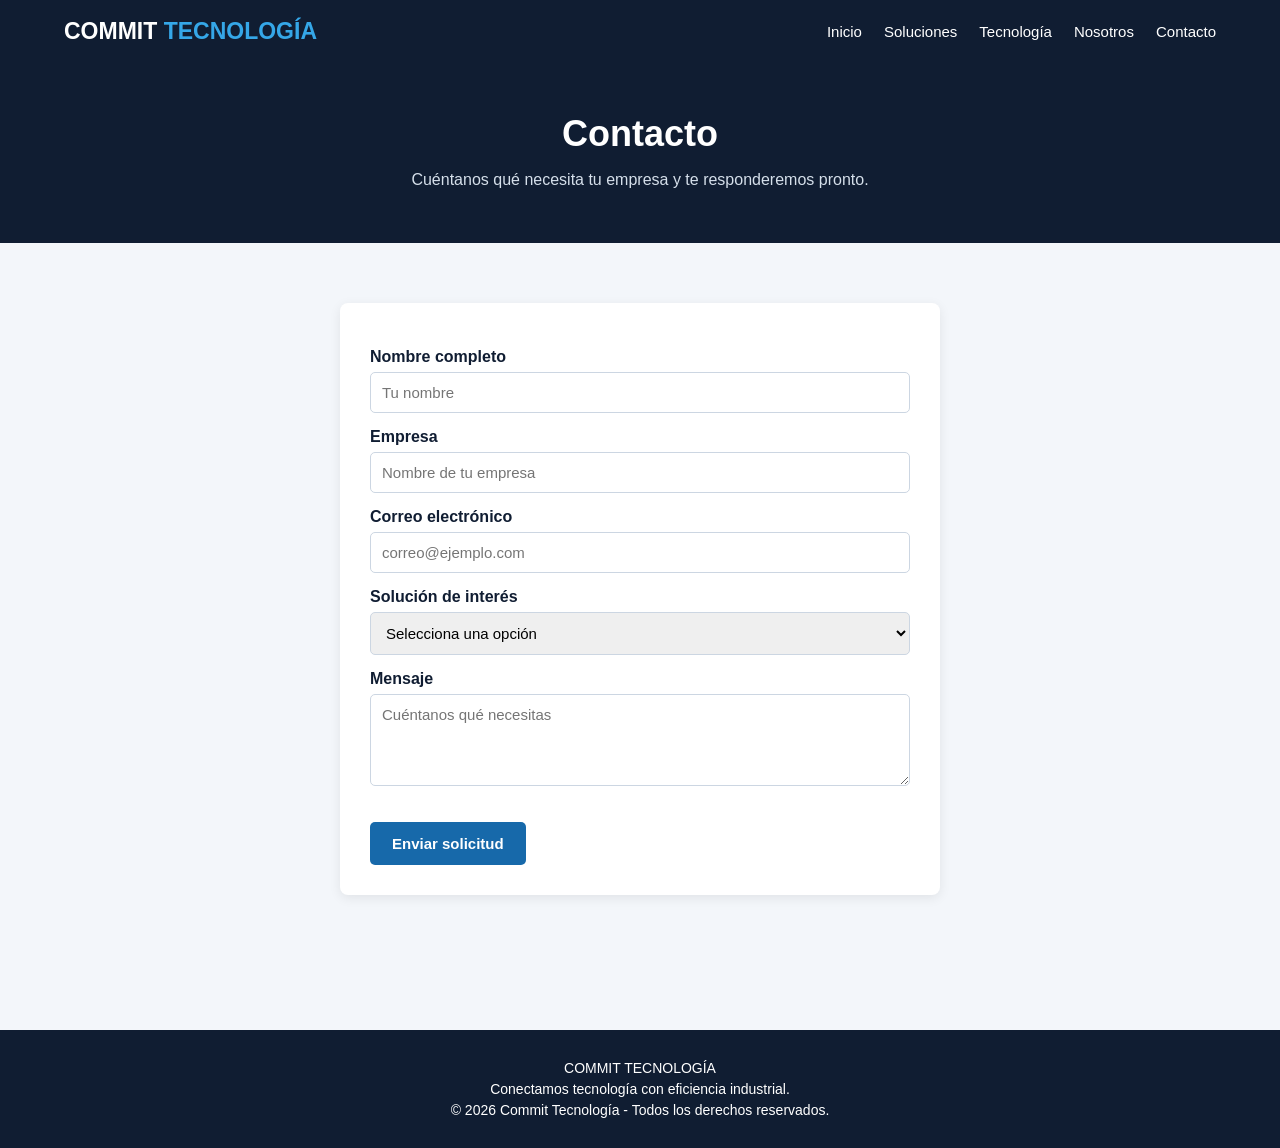
==== contacto.html @ f01b88b1 "Upload_first_lines" ====
<!DOCTYPE html>
<html lang="es">

<head>
    <meta charset="UTF-8">
    <meta name="viewport" content="width=device-width, initial-scale=1.0">
    <title>Contacto | Commit Tecnología</title>
    <link rel="stylesheet" href="css/estilos.css">
</head>

<body>

    <!-- ENCABEZADO -->
    <header>
        <div class="contenedor header-contenido">
            <div class="logo">
                COMMIT <span>TECNOLOGÍA</span>
            </div>
            <nav>
                <a href="index.html">Inicio</a>
                <a href="soluciones.html">Soluciones</a>
                <a href="tecnologia.html">Tecnología</a>
                <a href="nosotros.html">Nosotros</a>
                <a href="contacto.html">Contacto</a>
            </nav>
        </div>
    </header>

    <main>

        <!-- TÍTULO DE LA PÁGINA -->
        <section class="titulo-pagina">
            <div class="contenedor">
                <h1>Contacto</h1>
                <p>Cuéntanos qué necesita tu empresa y te responderemos pronto.</p>
            </div>
        </section>

        <section class="seccion">
            <div class="contenedor">

                <form id="formulario" class="formulario">

                    <label for="nombre">Nombre completo</label>
                    <input type="text" id="nombre" placeholder="Tu nombre">

                    <label for="empresa">Empresa</label>
                    <input type="text" id="empresa" placeholder="Nombre de tu empresa">

                    <label for="correo">Correo electrónico</label>
                    <input type="text" id="correo" placeholder="correo@ejemplo.com">

                    <label for="solucion">Solución de interés</label>
                    <select id="solucion">
                        <option value="">Selecciona una opción</option>
                        <option value="Gestión de inventarios">Gestión de inventarios</option>
                        <option value="Control de producción">Control de producción</option>
                        <option value="Control de consumos">Control de consumos</option>
                        <option value="Gestión logística">Gestión logística</option>
                        <option value="Mantenimiento industrial">Mantenimiento industrial</option>
                        <option value="Reportes e indicadores">Reportes e indicadores</option>
                    </select>

                    <label for="mensaje">Mensaje</label>
                    <textarea id="mensaje" rows="4" placeholder="Cuéntanos qué necesitas"></textarea>

                    <p id="mensaje-error" class="error"></p>

                    <button type="submit" class="boton">Enviar solicitud</button>
                </form>

                <!-- Aquí se muestran los datos guardados en sessionStorage -->
                <div id="resumen" class="resumen"></div>

            </div>
        </section>

    </main>

    <!-- PIE DE PÁGINA -->
    <footer>
        <p>COMMIT TECNOLOGÍA</p>
        <p>Conectamos tecnología con eficiencia industrial.</p>
        <p>© 2026 Commit Tecnología - Todos los derechos reservados.</p>
    </footer>

    <script src="js/script.js"></script>
    <script src="js/contacto.js"></script>
</body>
</html>
---- css/estilos.css ----
/* CONFIGURACIÓN GENERAL */
* {
    margin: 0;
    padding: 0;
    box-sizing: border-box;
}

body {
    font-family: Arial, sans-serif;
    background-color: #F3F6FA;
    color: #101D32;
}

.contenedor {
    width: 90%;
    max-width: 1200px;
    margin: auto;
}

/* ENCABEZADO */
header {
    background-color: #101D32;
    color: white;
    padding: 18px 0;
}

.header-contenido {
    display: flex;
    justify-content: space-between;
    align-items: center;
    flex-wrap: wrap;
    gap: 15px;
}

.logo {
    font-size: 23px;
    font-weight: bold;
}

.logo span {
    color: #35A7E8;
}

nav {
    display: flex;
    gap: 22px;
    flex-wrap: wrap;
}

nav a {
    color: white;
    text-decoration: none;
    font-size: 15px;
}

nav a:hover {
    color: #35A7E8;
}

/* PIE DE PÁGINA */
footer {
    background-color: #101D32;
    color: white;
    text-align: center;
    padding: 25px 10px;
    margin-top: 50px;
}

footer p {
    font-size: 14px;
    margin: 5px 0;
}

/* DISEÑO RESPONSIVO */
@media (max-width: 768px) {

    .header-contenido {
        flex-direction: column;
        text-align: center;
    }

    nav {
        justify-content: center;
        gap: 15px;
    }
}


/* BANNER PRINCIPAL */

.hero {
    background: linear-gradient(
        rgba(16, 29, 50, 0.85),
        rgba(16, 29, 50, 0.85)
    ),
    url("../img/portada.jpg");

    background-size: cover;
    background-position: center;

    min-height: 480px;
    display: flex;
    align-items: center;

    color: white;
}

.hero-contenido {
    max-width: 700px;
    padding: 60px 0;
}

.hero h1 {
    font-size: 42px;
    margin-bottom: 20px;
    line-height: 1.2;
}

.hero p {
    font-size: 18px;
    line-height: 1.6;
    margin-bottom: 30px;
}

.botones {
    display: flex;
    gap: 15px;
    flex-wrap: wrap;
}

.boton {
    display: inline-block;
    padding: 13px 22px;
    background-color: #1769AA;
    color: white;
    text-decoration: none;
    border-radius: 5px;
    font-weight: bold;
}

.boton:hover {
    background-color: #35A7E8;
}

.boton-secundario {
    background-color: transparent;
    border: 1px solid white;
}

.boton-secundario:hover {
    background-color: white;
    color: #101D32;
}

/* AJUSTES PARA CELULARES */

@media (max-width: 768px) {

    .hero {
        min-height: 420px;
    }

    .hero h1 {
        font-size: 30px;
    }

    .hero p {
        font-size: 16px;
    }
}


/* SECCIÓN DE SOLUCIONES */

.soluciones {
    padding: 70px 0;
    text-align: center;
}

.soluciones h2 {
    font-size: 32px;
    margin-bottom: 15px;
}

.soluciones-descripcion {
    color: #555;
    max-width: 650px;
    margin: 0 auto 40px;
    line-height: 1.6;
}

.tarjetas {
    display: flex;
    justify-content: center;
    flex-wrap: wrap;
    gap: 25px;
}

.tarjeta {
    background-color: white;
    width: 260px;
    padding: 25px;
    border-radius: 8px;
    box-shadow: 0 3px 12px rgba(0, 0, 0, 0.08);
    text-align: left;
    transition: transform 0.3s;
}

.tarjeta:hover {
    transform: translateY(-5px);
}

.tarjeta h3 {
    color: #1769AA;
    margin-bottom: 15px;
}

.tarjeta p {
    color: #555;
    line-height: 1.6;
    font-size: 15px;
}

.tarjeta a {
    display: inline-block;
    margin-top: 18px;
    color: #1769AA;
    text-decoration: none;
    font-weight: bold;
}

.tarjeta a:hover {
    color: #35A7E8;
}


/* SECCIÓN DE BENEFICIOS */

.beneficios {
    background-color: #E8EFF7;
    padding: 70px 0;
    text-align: center;
}

.beneficios h2 {
    font-size: 32px;
    margin-bottom: 15px;
}

.beneficios-descripcion {
    color: #555;
    max-width: 650px;
    margin: 0 auto 40px;
    line-height: 1.6;
}

.beneficios-lista {
    display: flex;
    justify-content: center;
    flex-wrap: wrap;
    gap: 25px;
}

.beneficio {
    width: 250px;
    padding: 20px;
}

.beneficio h3 {
    color: #1769AA;
    margin-bottom: 12px;
}

.beneficio p {
    color: #555;
    line-height: 1.6;
}


/* SECCIÓN DE CONTACTO */

.contacto-inicio {
    background-color: #101D32;
    color: white;
    padding: 65px 20px;
    text-align: center;
}

.contacto-inicio h2 {
    font-size: 30px;
    margin-bottom: 15px;
}

.contacto-inicio p {
    max-width: 650px;
    margin: 0 auto 25px;
    line-height: 1.6;
    color: #D5DFEA;
}

/* ===== ESTILOS PARA LAS DEMÁS PÁGINAS (agregar al final de estilos.css) ===== */

/* Título de cada página interna */
.titulo-pagina {
    background-color: #101D32;
    color: white;
    text-align: center;
    padding: 50px 0;
}

.titulo-pagina h1 {
    font-size: 36px;
    margin-bottom: 12px;
}

.titulo-pagina p {
    color: #D5DFEA;
    line-height: 1.6;
}

/* Sección general */
.seccion {
    padding: 60px 0;
}

.texto-centrado {
    text-align: center;
    max-width: 700px;
    margin: 0 auto 40px;
    line-height: 1.7;
    color: #555;
}

.tarjetas {
    display: flex;
    justify-content: center;
    flex-wrap: wrap;
    gap: 25px;
}

/* Botón dentro de las tarjetas */
button.boton {
    border: none;
    cursor: pointer;
    font-size: 15px;
    font-family: Arial, sans-serif;
}

.tarjeta .boton {
    margin-top: 18px;
    color: white;
}

/* Botones de filtro */
.filtros {
    display: flex;
    justify-content: center;
    flex-wrap: wrap;
    gap: 10px;
    margin-bottom: 35px;
}

/* Formulario */
.formulario {
    background-color: white;
    max-width: 600px;
    margin: auto;
    padding: 30px;
    border-radius: 8px;
    box-shadow: 0 3px 12px rgba(0, 0, 0, 0.08);
}

.formulario label {
    display: block;
    font-weight: bold;
    margin: 15px 0 6px;
}

.formulario input,
.formulario select,
.formulario textarea {
    width: 100%;
    padding: 11px;
    border: 1px solid #ccd6e2;
    border-radius: 5px;
    font-size: 15px;
    font-family: Arial, sans-serif;
}

.formulario input:focus,
.formulario select:focus,
.formulario textarea:focus {
    outline: none;
    border-color: #35A7E8;
}

.formulario .boton {
    margin-top: 20px;
}

.error {
    color: #c0392b;
    margin-top: 12px;
    font-size: 14px;
}

/* Resumen con datos de sessionStorage */
.resumen {
    max-width: 600px;
    margin: 25px auto 0;
}

.resumen h3 {
    color: #1769AA;
    margin-bottom: 10px;
}

.resumen p {
    line-height: 1.8;
}

.saludo {
    text-align: center;
    color: #1769AA;
    font-weight: bold;
    padding-top: 20px;
}

/* Celulares */
@media (max-width: 768px) {
    .titulo-pagina h1 {
        font-size: 28px;
    }

    .formulario {
        padding: 20px;
    }
}
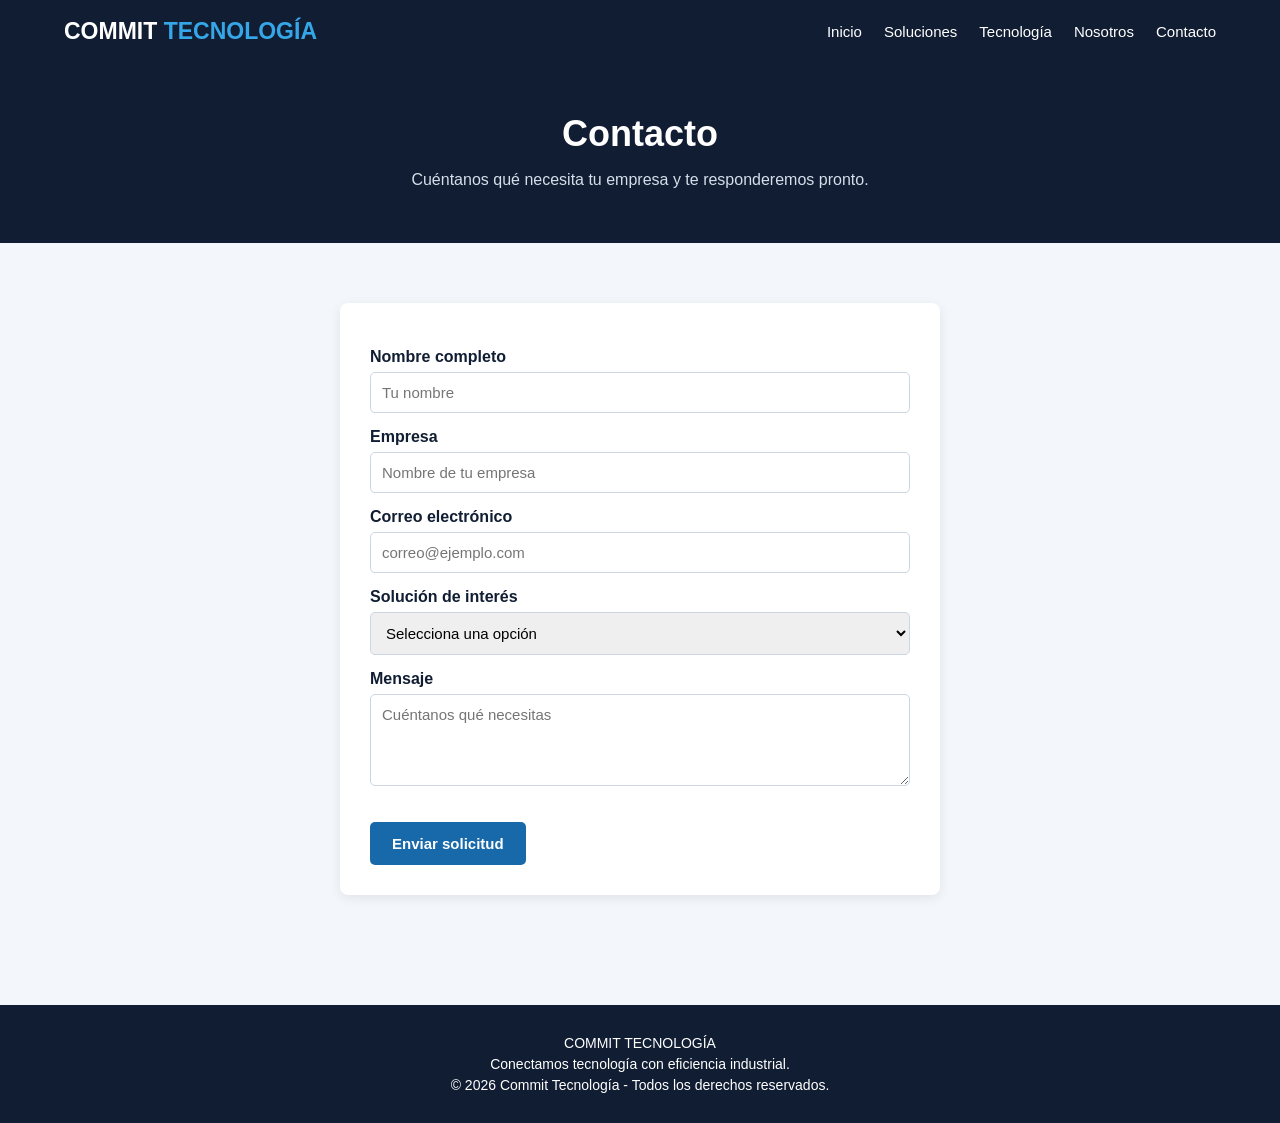
==== commit 7c27681a: "definitive codes" ====
--- a/contacto.html
+++ b/contacto.html
@@ -10,7 +10,6 @@
 
 <body>
 
-    <!-- ENCABEZADO -->
     <header>
         <div class="contenedor header-contenido">
             <div class="logo">
@@ -28,7 +27,6 @@
 
     <main>
 
-        <!-- TÍTULO DE LA PÁGINA -->
         <section class="titulo-pagina">
             <div class="contenedor">
                 <h1>Contacto</h1>
@@ -38,9 +36,7 @@
 
         <section class="seccion">
             <div class="contenedor">
-
                 <form id="formulario" class="formulario">
-
                     <label for="nombre">Nombre completo</label>
                     <input type="text" id="nombre" placeholder="Tu nombre">
 
@@ -63,21 +59,14 @@
 
                     <label for="mensaje">Mensaje</label>
                     <textarea id="mensaje" rows="4" placeholder="Cuéntanos qué necesitas"></textarea>
-
                     <p id="mensaje-error" class="error"></p>
-
                     <button type="submit" class="boton">Enviar solicitud</button>
                 </form>
-
-                <!-- Aquí se muestran los datos guardados en sessionStorage -->
-                <div id="resumen" class="resumen"></div>
-
             </div>
         </section>
 
     </main>
 
-    <!-- PIE DE PÁGINA -->
     <footer>
         <p>COMMIT TECNOLOGÍA</p>
         <p>Conectamos tecnología con eficiencia industrial.</p>
--- a/css/estilos.css
+++ b/css/estilos.css
@@ -106,9 +106,72 @@
     color: white;
 }
 
+.hero-grid {
+    display: grid;
+    grid-template-columns: 1.2fr 1fr;
+    gap: 50px;
+    align-items: center;
+    padding: 60px 0;
+}
+
 .hero-contenido {
-    max-width: 700px;
-    padding: 60px 0;
+    max-width: 600px;
+}
+
+.etiqueta {
+    display: inline-block;
+    color: #35A7E8;
+    font-size: 13px;
+    font-weight: 700;
+    letter-spacing: 2px;
+    margin-bottom: 18px;
+}
+
+.hero {
+    background:
+        linear-gradient(135deg, rgba(16, 29, 50, 0.95), rgba(23, 105, 170, 0.8)),
+        url("../img/portada.jpg");
+    background-size: cover;
+    background-position: center;
+}
+
+/* Panel decorativo */
+.hero-panel {
+    background-color: rgba(255, 255, 255, 0.08);
+    border: 1px solid rgba(255, 255, 255, 0.2);
+    border-radius: 12px;
+    padding: 28px;
+}
+
+.hero-panel h4 {
+    margin-bottom: 20px;
+    font-size: 16px;
+    color: #35A7E8;
+}
+
+.panel-fila {
+    margin-bottom: 18px;
+    font-size: 14px;
+}
+
+.barra {
+    background-color: rgba(255, 255, 255, 0.15);
+    height: 10px;
+    border-radius: 10px;
+    margin-top: 8px;
+}
+
+.barra div {
+    background-color: #35A7E8;
+    height: 100%;
+    border-radius: 10px;
+}
+
+@media (max-width: 768px) {
+    .hero-grid {
+        grid-template-columns: 1fr;
+        gap: 35px;
+    }
 }
 
 .hero h1 {
@@ -127,6 +190,32 @@
     display: flex;
     gap: 15px;
     flex-wrap: wrap;
+}
+
+/* FRANJA DE NÚMEROS */
+.cifras {
+    background-color: white;
+    padding: 35px 0;
+    box-shadow: 0 3px 12px rgba(0, 0, 0, 0.06);
+}
+
+.cifras-lista {
+    display: grid;
+    grid-template-columns: repeat(4, 1fr);
+    gap: 20px;
+    text-align: center;
+}
+
+.cifra strong {
+    display: block;
+    font-size: 34px;
+    color: #1769AA;
+    font-weight: 800;
+}
+
+.cifra span {
+    font-size: 14px;
+    color: #555;
 }
 
 .boton {
@@ -281,8 +370,7 @@
 /* SECCIÓN DE CONTACTO */
 
 .contacto-inicio {
-    background-color: #101D32;
-    color: white;
+    color: rgb(0, 0, 0);
     padding: 65px 20px;
     text-align: center;
 }
@@ -296,7 +384,7 @@
     max-width: 650px;
     margin: 0 auto 25px;
     line-height: 1.6;
-    color: #D5DFEA;
+    color: hsl(0, 0%, 0%);
 }
 
 /* ===== ESTILOS PARA LAS DEMÁS PÁGINAS (agregar al final de estilos.css) ===== */
@@ -436,4 +524,38 @@
     .formulario {
         padding: 20px;
     }
-}+}
+
+/* TABLET */
+@media (max-width: 992px) {
+    .tarjeta {
+        width: 45%;
+    }
+}
+
+/* CELULAR */
+@media (max-width: 600px) {
+    .tarjeta,
+    .beneficio {
+        width: 100%;
+    }
+
+    .botones {
+        flex-direction: column;
+    }
+
+    .botones .boton {
+        text-align: center;
+    }
+
+    .soluciones,
+    .beneficios,
+    .seccion {
+        padding: 45px 0;
+    }
+
+    .filtros .boton {
+        flex: 1 1 40%;
+    }
+}
+
